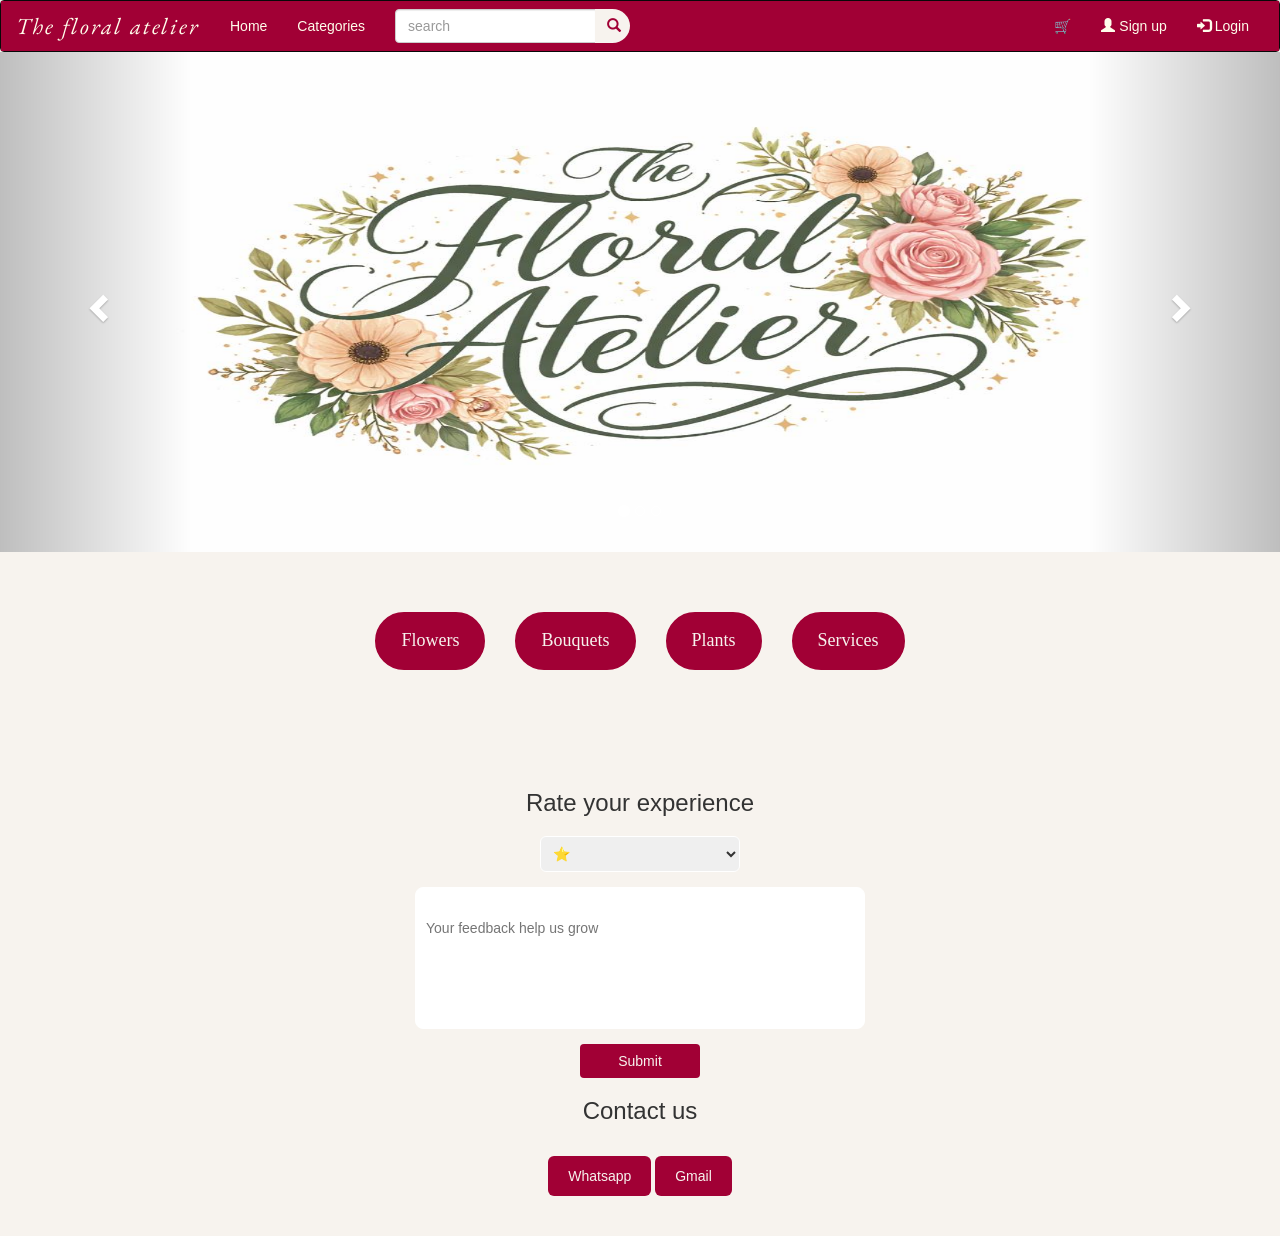
==== index.html @ 6b474b25 "." ====
<!DOCTYPE html>
<html lang="en">

<head>
    <!--GOOGLE FONTS-->
    <link href="https://fonts.googleapis.com/css2?family=Montserrat:wght@100;300;400;500;900&family=Ubuntu:wght@300;400;700&display=swap" rel="stylesheet">

    <link rel="stylesheet" href="css/styles.css">

    <!-- font awesome -->
    <link rel="stylesheet" href="https://cdnjs.cloudflare.com/ajax/libs/font-awesome/6.4.0/css/all.min.css" integrity="sha512-iecdLmaskl7CVkqkXNQ/ZH/XLlvWZOJyj7Yy7tcenmpD1ypASozpmT/E0iPtmFIB46ZmdtAc9eNBvH0H/ZpiBw==" crossorigin="anonymous" referrerpolicy="no-referrer"
    />

    <!-- font -->
    <link href="https://fonts.googleapis.com/css2?family=EB+Garamond:ital,wght@0,400;0,500;1,400;1,500&display=swap" rel="stylesheet">

    <!-- Bootstrap Script -->
    <link rel="stylesheet" href="https://maxcdn.bootstrapcdn.com/bootstrap/3.4.1/css/bootstrap.min.css">
    <script src="https://ajax.googleapis.com/ajax/libs/jquery/3.7.1/jquery.min.js"></script>
    <script src="https://maxcdn.bootstrapcdn.com/bootstrap/3.4.1/js/bootstrap.min.js"></script>

    <meta charset="utf-8">
    <!--slideshow-->
    <meta name="viewport" content="width=device-width,initial-scale=1">

</head>

<body>

    <nav class="navbar navbar-inverse">
        <div class="container-fluid">
            <div class="navbar-header">
                <button type="button" class="navbar-toggle" data-toggle="collapse" data-target="#myNavbar">
                        <span class="icon-bar"></span>
                        <span class="icon-bar"></span>
                        <span class="icon-bar"></span>
                    </button>
                <a class="navbar-brand" href="#"> The floral atelier </a>
            </div>

            <div class="collapse navbar-collapse" id="myNavbar">
                <ul class="nav navbar-nav">
                    <li><a href="#"> Home </a> </li>
                    <li><a href="#"> Categories </a> </li>
                </ul>


                <form class="navbar-form navbar-left" action="/action_page.php">
                    <div class="input-group">
                        <input type="text" class="form-control" placeholder="search" name="search">
                        <div class="input-group-btn">
                            <button class="btn btn-default" type="submit">
                                    <i class="glyphicon glyphicon-search"></i>
                                </button>
                        </div>
                    </div>
                </form>

                <ul class="nav navbar-nav navbar-right">
                    <li> <a class="nav-link" href="cart.html"> 🛒 <span id="cartcount"></span> </a> </li>
                    <li>
                        <a href="signup.html" > <span class="glyphicon glyphicon-user"></span> Sign up </a>
                    </li>
                    <li>
                        <a href="login.html"> <span class="glyphicon glyphicon-log-in"></span> Login </a>
                    </li>
                </ul>
            </div>
        </div>
    </nav>
    <div id="myCarousel" class="carousel slide" data-ride="carousel">
        <!-- Indicators -->
        <ol class="carousel-indicators">
            <li data-target="#myCarousel" data-slide-to="0" class="active"> </li>
            <li data-target="#myCarousel" data-slide-to="1"> </li>
            <li data-target="#myCarousel" data-slide-to="2"> </li>
        </ol>

        <!-- Wrapper for slides -->
        <div class="carousel-inner">

            <div class="item active">
                <img src="css/logo.jpeg" alt="logo" style="width:100%;">
                <div class="carousel-caption">

                </div>
            </div>

            <div class="item">
                <img src="css/flowers.jpeg" alt="flower image" style="width:100%; ">
                <div class="carousel-caption ">
                    <h3> Where every petal tells a story </h3>
                </div>
            </div>

            <div class="item ">
                <img src="css/planting.jpeg" alt=" planting and maintenance service " style="width:100% ; ">
                <div class="carousel-caption ">
                    <h3> Where every petal tells a story </h3>
                </div>
            </div>
        </div>

        <!-- left and right controls -->
        <a class="left carousel-control" href="#myCarousel" data-slide="prev ">
            <span class="glyphicon glyphicon-chevron-left "></span>
            <span class="sr-only ">Previous</span>
        </a>

        <a class="right carousel-control " href="#myCarousel" data-slide="next ">
            <span class="glyphicon glyphicon-chevron-right "></span>
            <span class="sr-only ">Next</span>
        </a>
    </div>

    <section class="categories ">
        <div class="categories-container">
            <button class="category-btn" onclick="showSection('flowers',this) ">Flowers</button>
            <button class="category-btn" onclick="showSection('bouquets',this) ">Bouquets</button>
            <button class="category-btn" onclick="showSection('plants',this) ">Plants</button>
            <button class="category-btn" onclick="showSection('services',this) ">Services</button>
        </div>
    </section>


    <section id="products">
        <!-- flowers-->
        <div id="flowers" class="product-section">
            <div class="product">
                <img src="css/whiteOrchid.jpeg">
                <h4> White Orchid <button class="info-btn" onclick="toggleInfo(this)"> i </button> </h4>
                <p>10$</p>
                <p class="description"> Soft and graceful, the white orchid adds a peaceful charm to any setting. </p>

                <input type="number" min="1" value="1">


                <div class="buttons">
                    <div class="row">
                        <button class="buy"> Buy</button>
                        <button class="plant"> Plant</button>
                    </div>
                    <button class="customize"> Customize your bouquet</button>
                </div>
            </div>
        </div>

        <!-- Bouquets-->
        <div id="bouquets" class="product-section">
            <div class="product">
                <img src="css/bouquet1.jpeg">
                <h4> Pink Harmony <button class="info-btn" onclick="toggleInfo(this)"> i </button></h4>
                <p>40$</p>
                <input type="number" min="1" value="1">

                <div class="buttons">
                    <div class="row">
                        <button class="buy"> Buy</button>
                    </div>
                    <button class="customize"> Customize your bouquet</button>
                </div>
            </div>
        </div>



        <!-- plants -->
        <div id="plants" class="product-section">
            <div class="product">
                <img src="css/ruffledFanPalm.jpeg">
                <h4> Ruffled Fan Palm <button class="info-btn" onclick="toggleInfo(this)"> i </button></h4>
                <p>15$</p>
                <p class="description"> Bring a touch of the tropics indoors.</p>
                <input type="number" min="1" value="1">

                <div class="buttons">
                    <div class="row">
                        <button class="buy"> Buy</button>
                        <button class="plant"> Plant</button>
                    </div>
                </div>
            </div>
        </div>



        <!--services -->
        <div id="services" class="product-section">
            <div class="buttons services-buttons">
                <button class="service-btn" onclick="alert('clicked')"> Book a planting service </button>
                <button class="service-btn" onclick="goToMaintenance()"> Book a maintenance service </button>
            </div>

        </div>
    </section>


    <section class="rate-contact">
        <h2 class="section-title">Rate your experience</h2>

        <select class="rating">
            <option>⭐</option>
            <option>⭐⭐</option>
            <option>⭐⭐⭐</option>
            <option>⭐⭐⭐⭐</option>
            <option>⭐⭐⭐⭐⭐</option>
        </select>

        <textarea class="feedback" placeholder="Your feedback help us grow"></textarea>
        <button class="btn">Submit</button>

        <h2 class="section-title">Contact us</h2>
        <a href="https://wa.me/96181024067" target="_blank" class="whatsapp-btn"> Whatsapp</a>
        <a href="https://mail.google.com/mail/?view=cm&fs=1&to=example@gmail.com" target="_blank" class="gmail-btn">Gmail</a>

    </section>








    <script>
        function showSection(sectionId, btn) {
            const section = document.getElementById(sectionId);
            const isActive = section.classList.contains("active");

            // hide all sections first
            document.querySelectorAll(".product-section").forEach(sec => {
                sec.classList.remove("active");
            });

            // remove active buttons
            document.querySelectorAll(".category-btn").forEach(b => {
                b.classList.remove("active");
            });

            // if it was already active → just close it
            if (isActive) {
                return;
            }

            // otherwise open it
            section.classList.add("active");
            btn.classList.add("active");
        }


        function toggleInfo(btn) {
            const product = btn.closest('.product');
            const desc = product.querySelector('.description');

            if (!desc) return;

            if (desc.style.display === "block") {
                desc.style.display = "none";
            } else {
                desc.style.display = "block";
            }
        }
    </script>
    <script src=“login.js”></script>





</body>

</html>
---- css/styles.css ----
.container-fluid {
    background-color: #A10035;
}

body {
    background-color: #f7f3ee !important;
}

nav a {
    color: #FFFDEB !important;
}

nav a:hover {
    color: antiquewhite !important;
}

.navbar-brand {
    font-family: 'EB Garamond', serif;
    font-style: italic;
    letter-spacing: 2px;
    font-weight: 400;
    font-size: 23px !important;
}

.navbar-form .form-control:focus {
    outline: none;
    box-shadow: 0 0 8px #f7f3ee;
}

.navbar-form .btn {
    border-radius: 50%;
    background-color: #f7f3ee;
    color: #A10035;
    border: none;
    width: 35px;
    height: 34px;
}

.navbar {
    margin-bottom: 0 !important;
}

#myCarousel {
    width: 100%;
    margin: 0;
    padding: 0;
}

#myCarousel .item img {
    height: 500px !important;
    width: 100%;
    height: 500px;
    object-fit: fill;
}

.categories {
    text-align: center !important;
    margin: 60px 0 !important;
}

.categories-container {
    display: flex !important;
    justify-content: center !important;
    gap: 30px !important;
    flex-wrap: wrap !important;
}

.category-btn {
    background-color: #A10035 !important;
    color: #f7f3ee!important;
    border: 2px solid #A10035 !important;
    border-radius: 30px !important;
    padding: 14px 24px !important;
    font-size: 18px !important;
    font-family: 'Playfair Display', serif !important;
    transition: all 0.35s ease;
}


/*hover*/

.category-btn:hover {
    background-color: #f7f3ee!important;
    color: #A10035 !important;
    transform: translateY(-4px);
    box-shadow: #DCDCDC;
}

@media (max-width: 600px) {
    .categories-container {
        flex-direction: column;
        align-items: center;
    }
    .category-btn {
        width: 80%;
    }
}

.category-btn.active {
    background-color: #f7f3ee !important;
    color: #A10035 !important;
}

.product {
    width: 250px;
    border: 1px solid #DCDCDC;
    padding: 15px;
    margin: 15px;
    display: inline-block;
    text-align: center;
    border-radius: 10px;
}

.product img {
    width: 100%;
    height: 180px;
    object-fit: fill;
}

.product-section {
    display: none;
}

.product-section.active {
    display: flex;
    flex-wrap: wrap;
    gap: 20px;
}

.buttons button {
    border: none;
    padding: 8px 14px;
    margin: 5px;
    cursor: pointer;
    background-color: #A10035;
    color: #FFF;
    border-radius: 12px;
}

.buttons :active {
    background-color: #f7f3ee!important;
    color: #A10035 !important;
}

.buttons :hover {
    background-color: #f7f3ee!important;
    color: #A10035 !important;
    transition-duration: 0.3s;
}

.buttons {
    display: flex;
    flex-direction: column;
    align-items: center;
    gap: 8px;
}

.buttons .row {
    display: flex;
    gap: 8px;
}

#services .buttons {
    display: flex;
    justify-content: space-around;
    align-items: center;
    width: 100%;
    padding: 18px 0;
    gap: 30px;
    flex-wrap: wrap;
    font-size: 19px !important;
}

.info-btn {
    border: none;
    background: white;
    width: 20px;
    height: 20px;
    border-radius: 50%;
    font-size: 15px;
    cursor: pointer;
}

.description {
    display: none;
    font-size: 15px;
}

.rate-contact {
    text-align: center;
    padding: 40px 20px;
}

.section-title {
    margin: 20px 0;
    font-size: 24px;
}


/*rating dropdown*/

.rating {
    width: 200px;
    padding: 8px;
    margin: 10px auto;
    display: block;
    border: 1px solid #FFF;
    border-radius: 6px;
}

.feedback {
    width: 450px;
    line-height: 60px;
    padding: 8px;
    margin: 15px auto;
    display: block;
    padding: 10px;
    border-radius: 8px;
    border: 1px solid #fff;
    resize: none;
}


/*submit button*/

.btn {
    margin-top: 0px;
    padding: 10px 20px;
    background: #A10035;
    color: #f7f3ee;
    border: none;
    border-radius: 6px;
    cursor: pointer;
    width: 120px;
}

.btn :active {
    background-color: #f7f3ee!important;
    color: #A10035 !important;
}

.btn :hover {
    background-color: #f7f3ee!important;
    color: #A10035 !important;
    transition-duration: 0.3s;
}

.whatsapp-btn,
.gmail-btn {
    display: inline-block;
    margin-top: 12px;
    padding: 10px 20px;
    background: #A10035;
    color: #f7f3ee;
    text-decoration: none;
    border-radius: 6px;
}

.service-form button {
    background-color: white;
    color: black;
    border-radius: 8px;
}

#bouquets .bouquets-grid {
    display: grid;
    grid-template-columns: 2fr 2fr;
    gap: 30px;
    align-items: start;
}

#bouquet.left {
    display: block;
}

.bouquet-table {
    width: 100%;
    border-collapse: collapse;
    margin-top: 15px;
}

#bouquets .right {
    background-color: antiquewhite;
    padding: 20px;
    border-radius: 10px;
    /*display: flex;
    flex-direction: column;
    gap: 15px;*/
}

.bouquet-table th,
.bouquet-table td {
    text-align: center;
    padding: 10px;
}

.flower-o {
    display: flex;
    align-items: center;
    gap: 10px;
}

.flower-o img {
    width: 40px;
    height: 40px;
}

@media (max-width:600px) {
    #bouquets .bouquets-grid {
        grid-template-columns: 1fr;
    }
}

#bouquets.product-section.active {
    display: block !important;
}

.bouquet-cart {
    display: flex;
    flex-direction: column;
    gap: 10px;
}

.remove {
    background-color: lightcoral;
    color: #f7f3ee;
    border: none;
    cursor: pointer;
}

#bouquets .right .buy {
    background-color: #f7f3ee !important;
    border: none;
    border-radius: 10px;
    cursor: pointer;
    font-size: 16px;
    padding: 10px;
    font-weight: 200;
}

.title {
    font-style: italic;
    font-weight: 200;
}

.bouquet-table th {
    font-size: 14px;
    font-weight: 700;
    letter-spacing: 1px;
}

.footer {
    background-color: #fff;
    margin-top: 50px;
}

.footer-bottom {
    text-align: center;
}
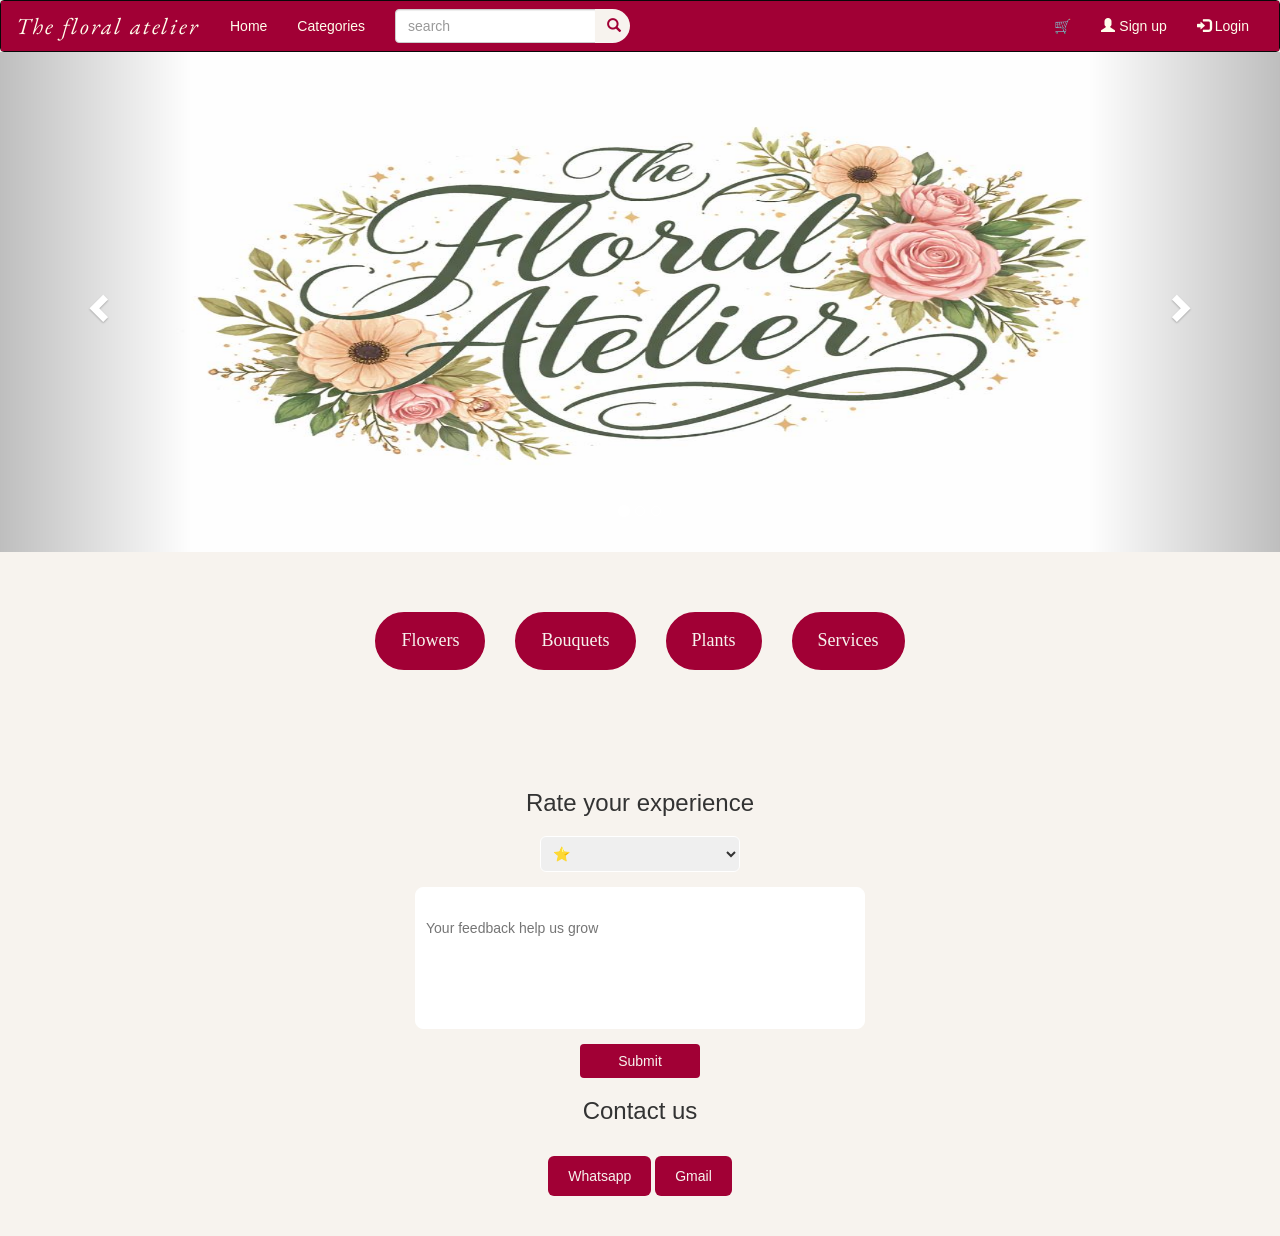
==== commit 93868c16: "." ====
--- a/index.html
+++ b/index.html
@@ -187,7 +187,7 @@
         <!--services -->
         <div id="services" class="product-section">
             <div class="buttons services-buttons">
-                <button class="service-btn" onclick="alert('clicked')"> Book a planting service </button>
+                <button class="service-btn" onclick="goToPlanting()"> Book a planting service </button>
                 <button class="service-btn" onclick="goToMaintenance()"> Book a maintenance service </button>
             </div>
 
@@ -227,22 +227,22 @@
             const section = document.getElementById(sectionId);
             const isActive = section.classList.contains("active");
 
-            // hide all sections first
+            
             document.querySelectorAll(".product-section").forEach(sec => {
                 sec.classList.remove("active");
             });
 
-            // remove active buttons
+            
             document.querySelectorAll(".category-btn").forEach(b => {
                 b.classList.remove("active");
             });
 
-            // if it was already active → just close it
+           
             if (isActive) {
                 return;
             }
 
-            // otherwise open it
+            
             section.classList.add("active");
             btn.classList.add("active");
         }
@@ -261,7 +261,7 @@
             }
         }
     </script>
-    <script src=“login.js”></script>
+    <script src="login.js"></script>
 
 
 
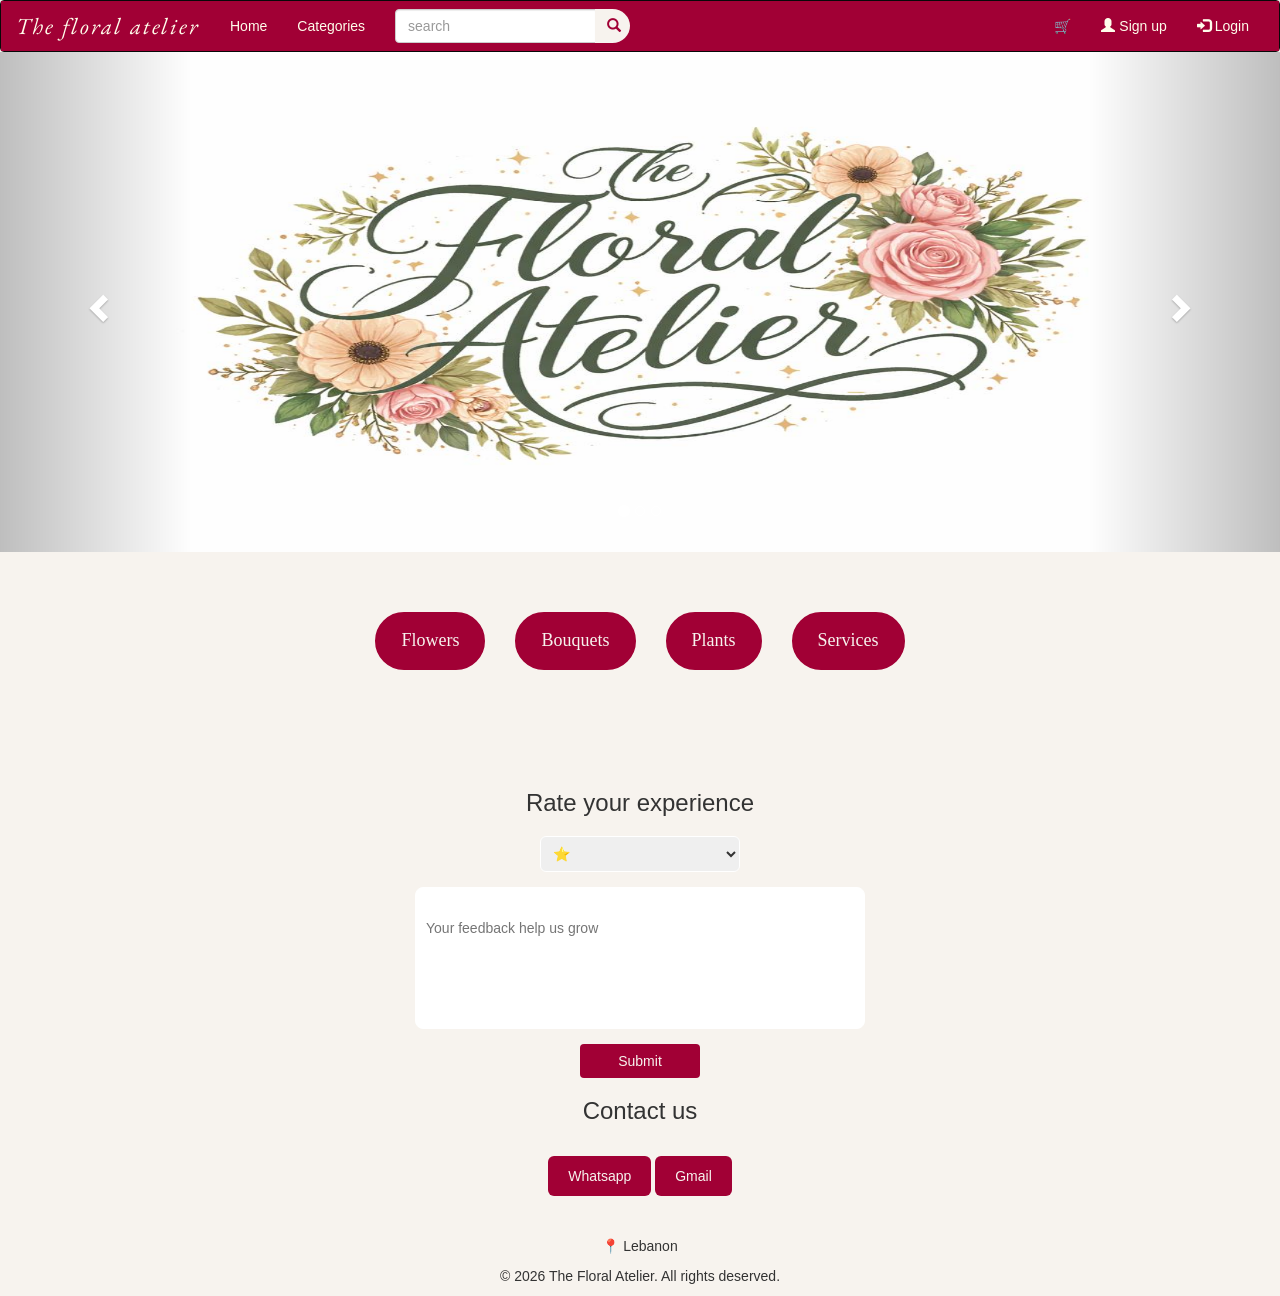
==== commit 17febf6d: "." ====
--- a/index.html
+++ b/index.html
@@ -59,7 +59,7 @@
                 <ul class="nav navbar-nav navbar-right">
                     <li> <a class="nav-link" href="cart.html"> 🛒 <span id="cartcount"></span> </a> </li>
                     <li>
-                        <a href="signup.html" > <span class="glyphicon glyphicon-user"></span> Sign up </a>
+                        <a href="signup.html"> <span class="glyphicon glyphicon-user"></span> Sign up </a>
                     </li>
                     <li>
                         <a href="login.html"> <span class="glyphicon glyphicon-log-in"></span> Login </a>
@@ -102,14 +102,14 @@
         </div>
 
         <!-- left and right controls -->
-        <a class="left carousel-control" href="#myCarousel" data-slide="prev ">
-            <span class="glyphicon glyphicon-chevron-left "></span>
-            <span class="sr-only ">Previous</span>
+        <a class="left carousel-control" href="#myCarousel" data-slide="prev">
+            <span class="glyphicon glyphicon-chevron-left"></span>
+            <span class="sr-only">Previous</span>
         </a>
 
-        <a class="right carousel-control " href="#myCarousel" data-slide="next ">
-            <span class="glyphicon glyphicon-chevron-right "></span>
-            <span class="sr-only ">Next</span>
+        <a class="right carousel-control" href="#myCarousel" data-slide="next">
+            <span class="glyphicon glyphicon-chevron-right"></span>
+            <span class="sr-only">Next</span>
         </a>
     </div>
 
@@ -140,58 +140,91 @@
                         <button class="buy"> Buy</button>
                         <button class="plant"> Plant</button>
                     </div>
-                    <button class="customize"> Customize your bouquet</button>
+                    <button class="customize"> Add to your bouquet</button>
                 </div>
             </div>
         </div>
 
         <!-- Bouquets-->
         <div id="bouquets" class="product-section">
-            <div class="product">
-                <img src="css/bouquet1.jpeg">
-                <h4> Pink Harmony <button class="info-btn" onclick="toggleInfo(this)"> i </button></h4>
-                <p>40$</p>
-                <input type="number" min="1" value="1">
-
-                <div class="buttons">
-                    <div class="row">
-                        <button class="buy"> Buy</button>
+            <div class="bouquets-grid">
+                <div class="left">
+
+                    <div class="product">
+                        <img src="css/bouquet1.jpeg">
+                        <h4> Pink Harmony <button class="info-btn" onclick="toggleInfo(this)"> i </button></h4>
+                        <p>40$</p>
+                        <input type="number" min="1" value="1">
+
+                        <div class="buttons">
+                            <div class="row">
+                                <button class="buy"> Buy</button>
+                            </div>
+
+                        </div>
+
                     </div>
-                    <button class="customize"> Customize your bouquet</button>
-                </div>
-            </div>
-        </div>
-
-
-
-        <!-- plants -->
-        <div id="plants" class="product-section">
-            <div class="product">
-                <img src="css/ruffledFanPalm.jpeg">
-                <h4> Ruffled Fan Palm <button class="info-btn" onclick="toggleInfo(this)"> i </button></h4>
-                <p>15$</p>
-                <p class="description"> Bring a touch of the tropics indoors.</p>
-                <input type="number" min="1" value="1">
-
-                <div class="buttons">
-                    <div class="row">
-                        <button class="buy"> Buy</button>
-                        <button class="plant"> Plant</button>
+                </div>
+                <div class="right">
+                    <div class="cart-item">
+                        <h3 class="title">Customise your own bouquet</h3>
+                        <br>
+                        <table class="bouquet-table">
+                            <tr>
+                                <th>Flower</th>
+                                <th>quantity</th>
+                                <th>Price per one</th>
+                                <th>remove</th>
+                            </tr>
+
+                            <tr>
+                                <td class="flower-o"><img src="css/whiteOrchid.jpeg"> White Orchid</td>
+                                <td> <input type="number" value="1" min="1"> </td>
+                                <td>3$</td>
+                                <td><button class="remove">X</button></td>
+                            </tr>
+                        </table>
+
+
                     </div>
-                </div>
-            </div>
-        </div>
-
-
-
-        <!--services -->
-        <div id="services" class="product-section">
-            <div class="buttons services-buttons">
-                <button class="service-btn" onclick="goToPlanting()"> Book a planting service </button>
-                <button class="service-btn" onclick="goToMaintenance()"> Book a maintenance service </button>
-            </div>
-
-        </div>
+                    <button class="buy">create bouquet</button>
+
+                </div>
+            </div>
+        </div>
+    </section>
+
+
+
+
+    <!-- plants -->
+    <div id="plants" class="product-section">
+        <div class="product">
+            <img src="css/ruffledFanPalm.jpeg">
+            <h4> Ruffled Fan Palm <button class="info-btn" onclick="toggleInfo(this)"> i </button></h4>
+            <p>15$</p>
+            <p class="description"> Bring a touch of the tropics indoors.</p>
+            <input type="number" min="1" value="1">
+
+            <div class="buttons">
+                <div class="row">
+                    <button class="buy"> Buy</button>
+                    <button class="plant"> Plant</button>
+                </div>
+            </div>
+        </div>
+    </div>
+
+
+
+    <!--services -->
+    <div id="services" class="product-section">
+        <div class="buttons services-buttons">
+            <button class="service-btn" onclick="goToPlanting()"> Book a planting service </button>
+            <button class="service-btn" onclick="goToMaintenance()"> Book a maintenance service </button>
+        </div>
+
+    </div>
     </section>
 
 
@@ -210,11 +243,20 @@
         <button class="btn">Submit</button>
 
         <h2 class="section-title">Contact us</h2>
-        <a href="https://wa.me/96181024067" target="_blank" class="whatsapp-btn"> Whatsapp</a>
+        <a href="https://wa.me/" target="_blank" class="whatsapp-btn"> Whatsapp</a>
         <a href="https://mail.google.com/mail/?view=cm&fs=1&to=example@gmail.com" target="_blank" class="gmail-btn">Gmail</a>
 
     </section>
 
+    <footer>
+
+
+        <div class="footer-bottom">
+            <p>📍 Lebanon</p>
+            <p>© 2026 The Floral Atelier. All rights deserved.</p>
+
+        </div>
+    </footer>
 
 
 
@@ -227,22 +269,22 @@
             const section = document.getElementById(sectionId);
             const isActive = section.classList.contains("active");
 
-            
+
             document.querySelectorAll(".product-section").forEach(sec => {
                 sec.classList.remove("active");
             });
 
-            
+
             document.querySelectorAll(".category-btn").forEach(b => {
                 b.classList.remove("active");
             });
 
-           
+
             if (isActive) {
                 return;
             }
 
-            
+
             section.classList.add("active");
             btn.classList.add("active");
         }
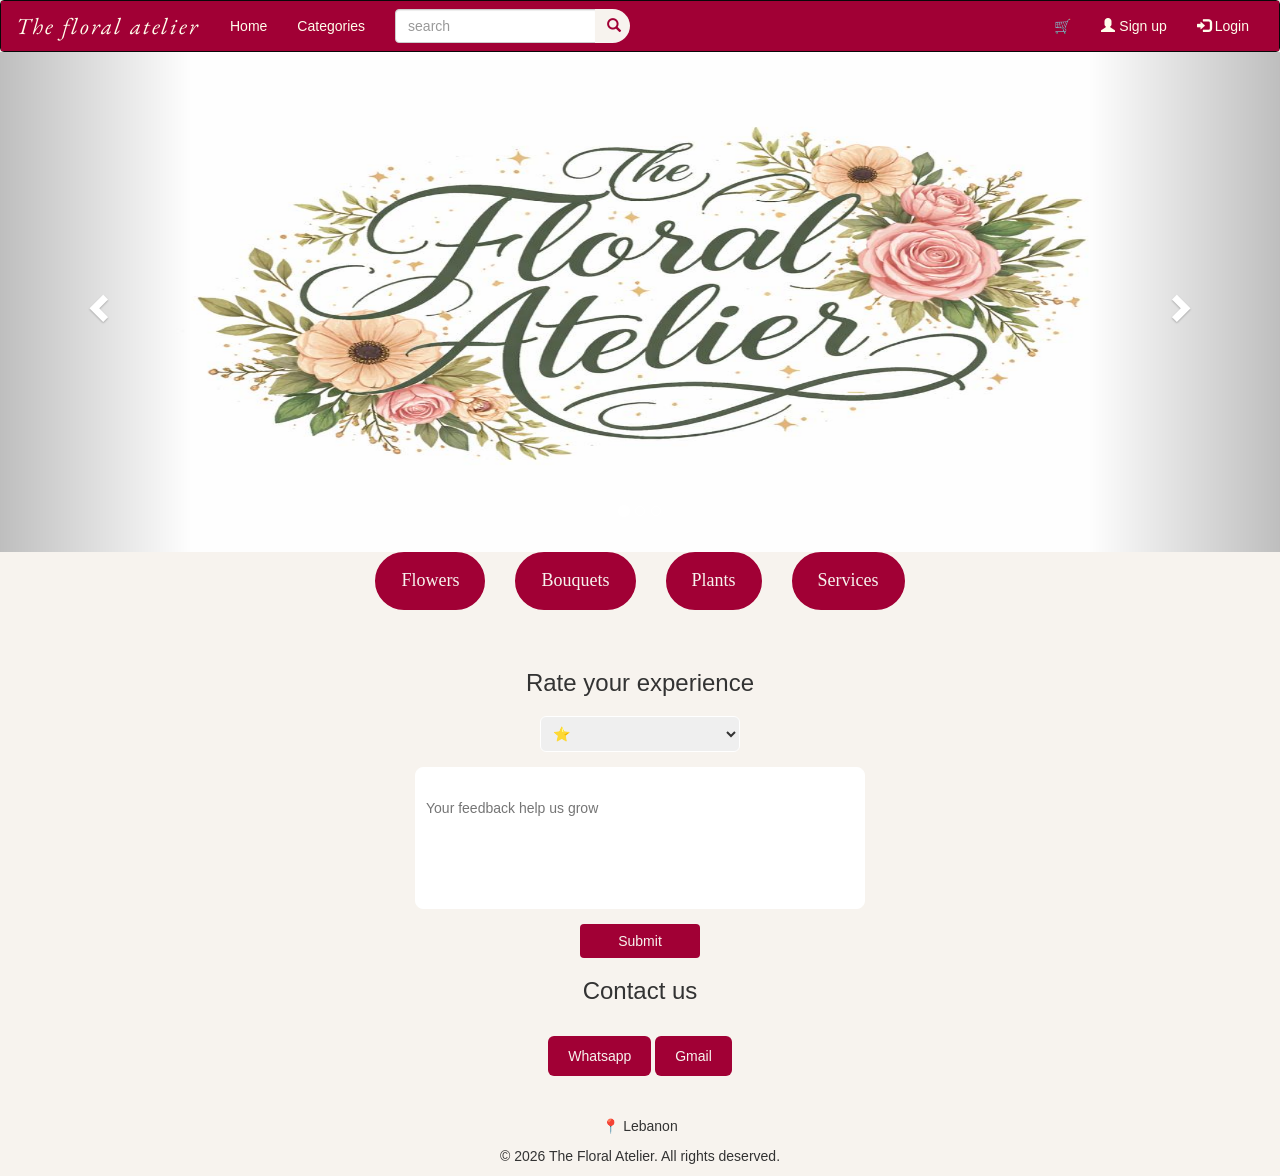
==== commit f441c97d: "." ====
--- a/index.html
+++ b/index.html
@@ -41,7 +41,7 @@
             <div class="collapse navbar-collapse" id="myNavbar">
                 <ul class="nav navbar-nav">
                     <li><a href="#"> Home </a> </li>
-                    <li><a href="#"> Categories </a> </li>
+                    <li><a href="#categories"> Categories </a> </li>
                 </ul>
 
 
@@ -113,7 +113,7 @@
         </a>
     </div>
 
-    <section class="categories ">
+    <section id="categories ">
         <div class="categories-container">
             <button class="category-btn" onclick="showSection('flowers',this) ">Flowers</button>
             <button class="category-btn" onclick="showSection('bouquets',this) ">Bouquets</button>
@@ -138,7 +138,7 @@
                 <div class="buttons">
                     <div class="row">
                         <button class="buy"> Buy</button>
-                        <button class="plant"> Plant</button>
+
                     </div>
                     <button class="customize"> Add to your bouquet</button>
                 </div>
@@ -152,13 +152,14 @@
 
                     <div class="product">
                         <img src="css/bouquet1.jpeg">
-                        <h4> Pink Harmony <button class="info-btn" onclick="toggleInfo(this)"> i </button></h4>
+                        <h4> Pink Harmony </h4>
                         <p>40$</p>
                         <input type="number" min="1" value="1">
 
                         <div class="buttons">
                             <div class="row">
-                                <button class="buy"> Buy</button>
+                                <!-- Removed PHP from .html file; use JavaScript-only call. Add an ID via data-id if needed. -->
+                                <button class="buy" onclick="addTocart(1)"> Buy</button>
                             </div>
 
                         </div>
@@ -209,7 +210,7 @@
             <div class="buttons">
                 <div class="row">
                     <button class="buy"> Buy</button>
-                    <button class="plant"> Plant</button>
+
                 </div>
             </div>
         </div>
--- a/css/styles.css
+++ b/css/styles.css
@@ -179,6 +179,8 @@
     border-radius: 50%;
     font-size: 15px;
     cursor: pointer;
+    font-style: italic;
+    font-family: Georgia, 'Times New Roman', Times, serif;
 }
 
 .description {
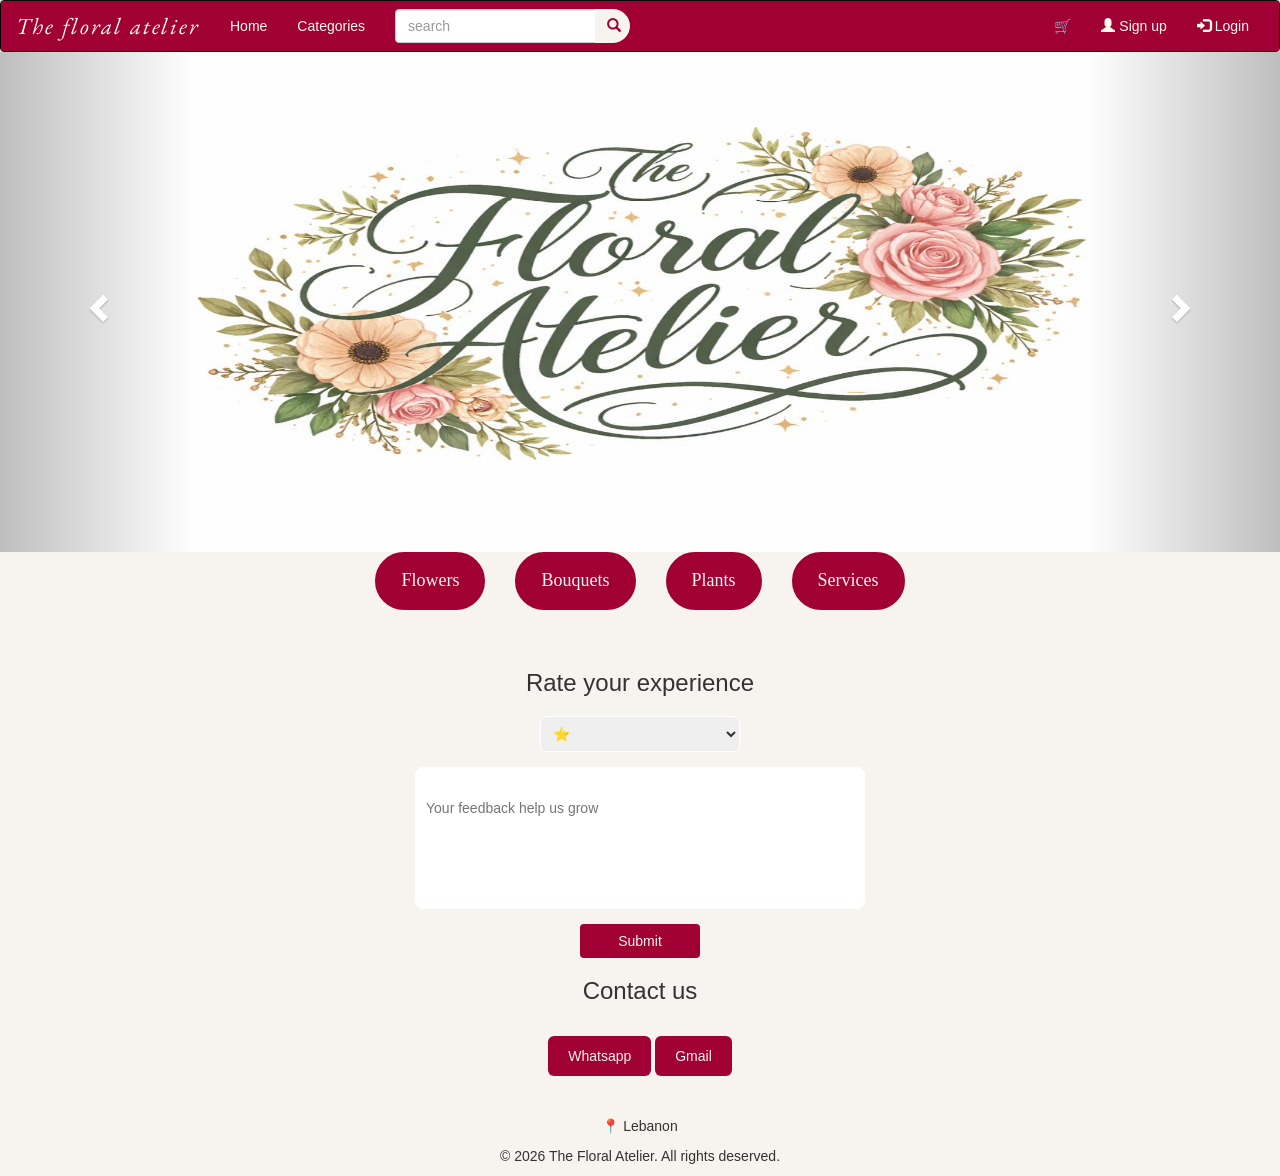
==== commit 9d84510e: "." ====
--- a/index.html
+++ b/index.html
@@ -59,10 +59,10 @@
                 <ul class="nav navbar-nav navbar-right">
                     <li> <a class="nav-link" href="cart.html"> 🛒 <span id="cartcount"></span> </a> </li>
                     <li>
-                        <a href="signup.html"> <span class="glyphicon glyphicon-user"></span> Sign up </a>
+                        <a href="signup.php"> <span class="glyphicon glyphicon-user"></span> Sign up </a>
                     </li>
                     <li>
-                        <a href="login.html"> <span class="glyphicon glyphicon-log-in"></span> Login </a>
+                        <a href="login.php"> <span class="glyphicon glyphicon-log-in"></span> Login </a>
                     </li>
                 </ul>
             </div>
